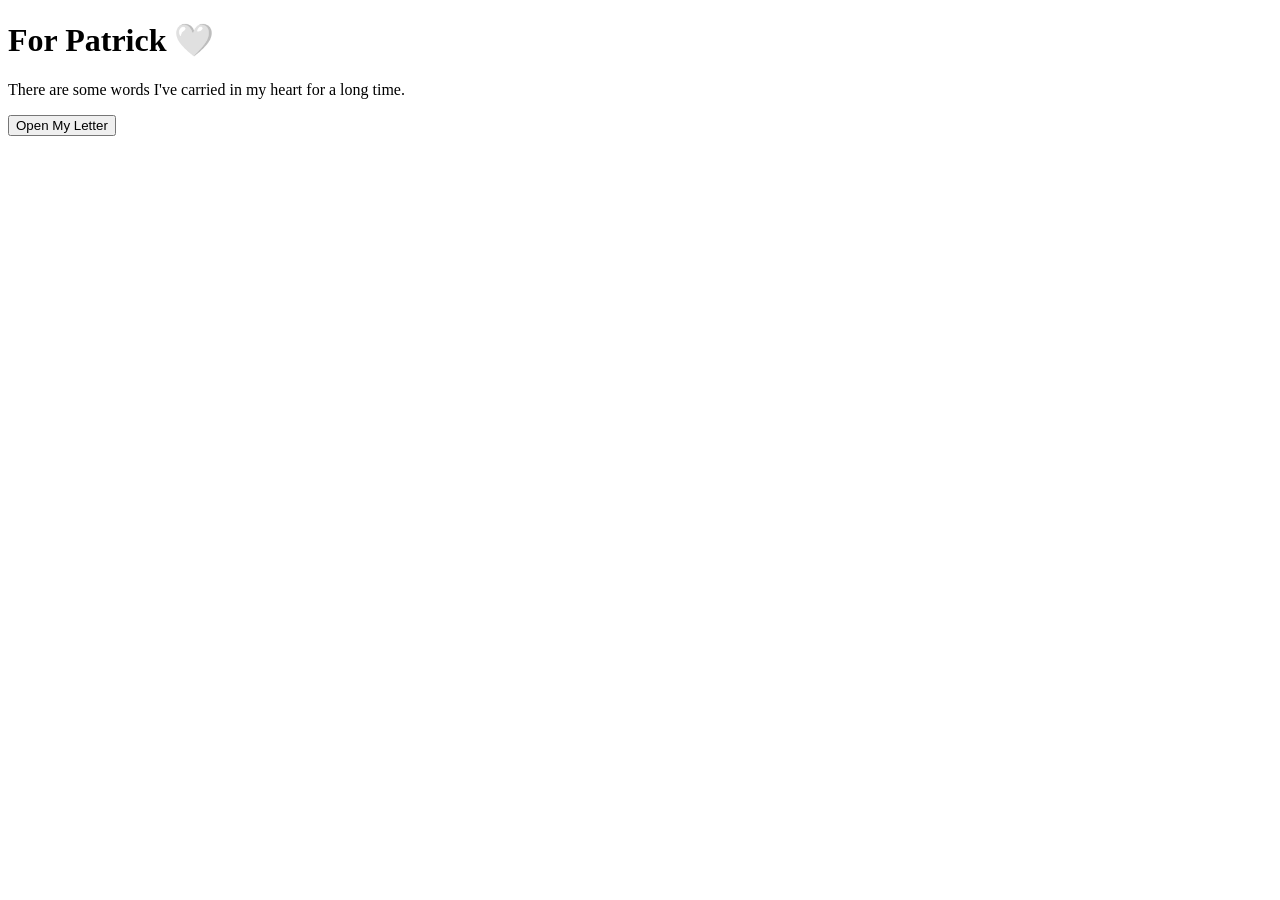
==== index.html @ e9bdb744 "Create index.html" ====
<!DOCTYPE html>
<html lang="en">
<head>
    <meta charset="UTF-8">
    <meta name="viewport" content="width=device-width, initial-scale=1.0">
    <title>For Patrick ❤️</title>

    <link rel="stylesheet" href="style.css">
</head>

<body>

    <div class="container">
        <h1>For Patrick 🤍</h1>

        <p>
            There are some words I've carried in my heart for a long time.
        </p>

        <button id="startBtn">
            Open My Letter
        </button>
    </div>

    <script src="script.js"></script>

</body>
</html>
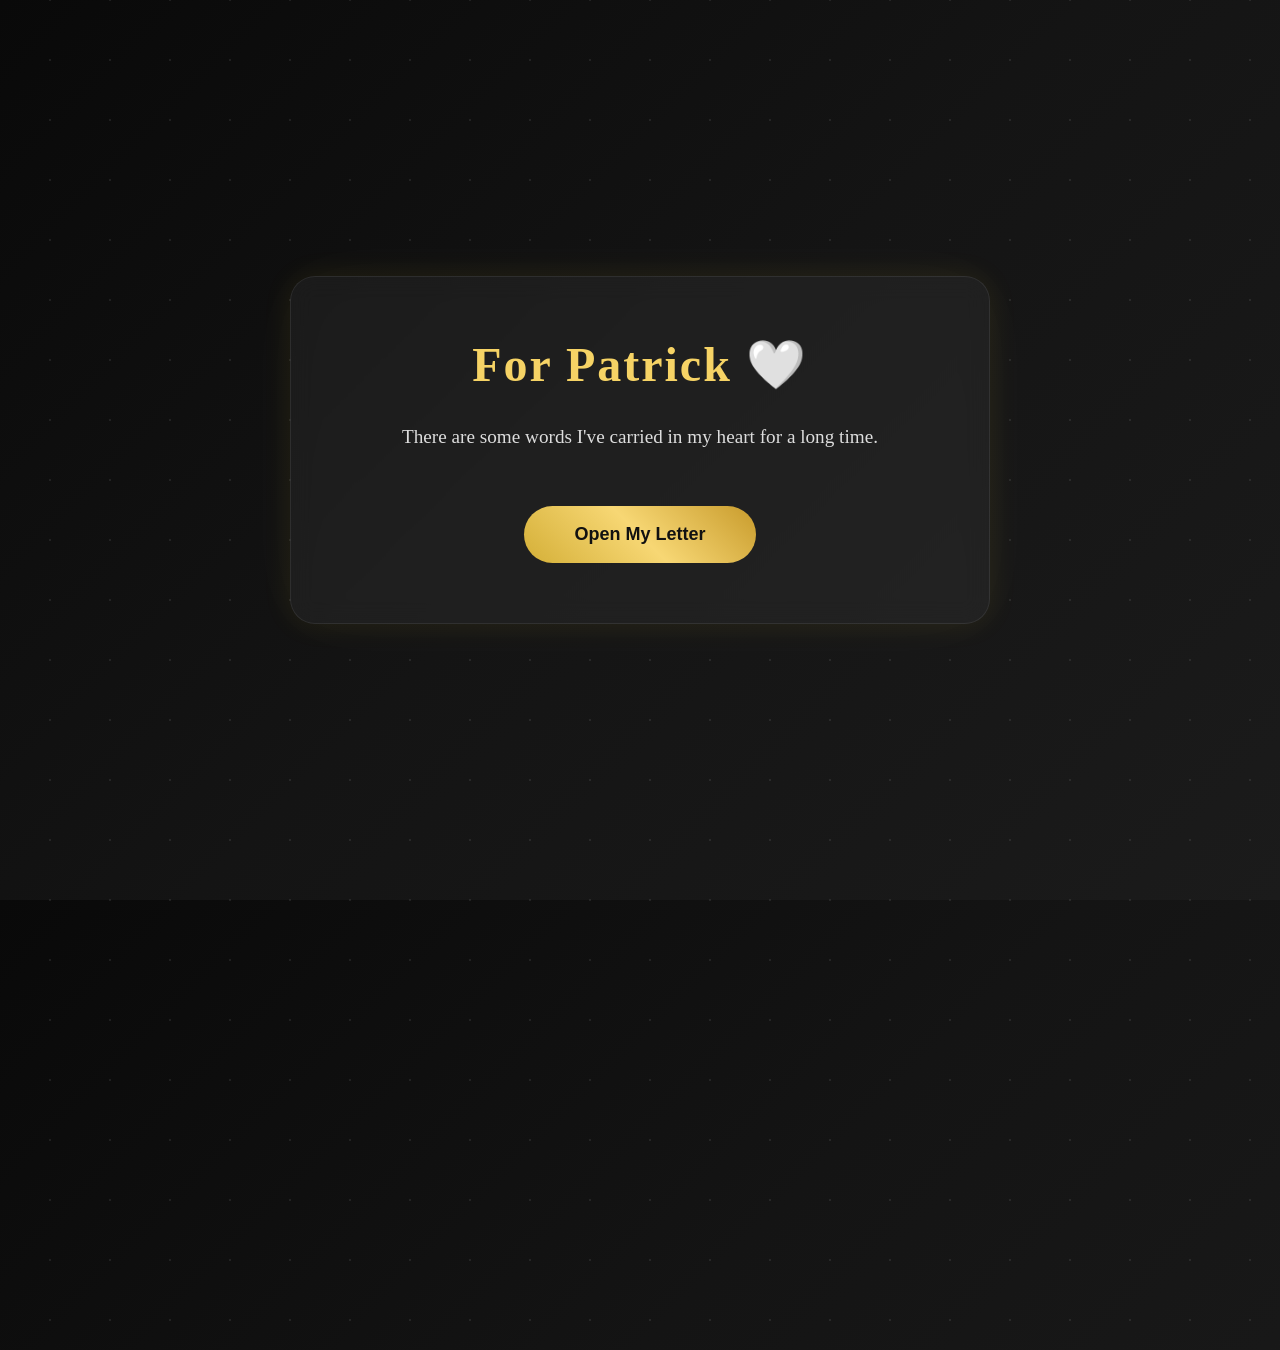
==== commit aa143bb3: "Update index.html" ====
--- a/index.html
+++ b/index.html
@@ -1,4 +1,8 @@
-<!DOCTYPE html>
+<!DOCTYPE html><link rel="preconnect" href="https://fonts.googleapis.com">
+
+<link rel="preconnect" href="https://fonts.gstatic.com" crossorigin>
+
+<link href="https://fonts.googleapis.com/css2?family=Cormorant+Garamond:wght@300;400;600;700&family=Great+Vibes&display=swap" rel="stylesheet">
 <html lang="en">
 <head>
     <meta charset="UTF-8">
--- a/style.css
+++ b/style.css
@@ -0,0 +1,159 @@
+/* ===========================
+   FOR PATRICK
+   Elegant Luxury Styling
+=========================== */
+
+*{
+    margin:0;
+    padding:0;
+    box-sizing:border-box;
+}
+
+body{
+    font-family: "Georgia", serif;
+    background: linear-gradient(135deg,#090909,#141414,#1b1b1b);
+    color:#f8f5ef;
+    height:100vh;
+    display:flex;
+    justify-content:center;
+    align-items:center;
+    overflow:hidden;
+}
+
+.container{
+    width:90%;
+    max-width:700px;
+    text-align:center;
+    padding:60px 40px;
+
+    background:rgba(255,255,255,.05);
+    backdrop-filter:blur(12px);
+
+    border:1px solid rgba(255,255,255,.08);
+
+    border-radius:25px;
+
+    box-shadow:
+    0 0 30px rgba(255,215,0,.08),
+    0 0 80px rgba(255,255,255,.03);
+}
+
+h1{
+
+    font-size:3rem;
+
+    color:#F6D365;
+
+    margin-bottom:25px;
+
+    letter-spacing:2px;
+}
+
+p{
+
+    font-size:1.2rem;
+
+    line-height:2;
+
+    color:#dddddd;
+
+    margin-bottom:50px;
+}
+
+button{
+
+    padding:18px 50px;
+
+    font-size:18px;
+
+    cursor:pointer;
+
+    border:none;
+
+    border-radius:100px;
+
+    background:linear-gradient(
+        45deg,
+        #d4af37,
+        #f7d774,
+        #c89b2c
+    );
+
+    color:#111;
+
+    font-weight:bold;
+
+    transition:.35s;
+}
+
+button:hover{
+
+    transform:translateY(-4px);
+
+    box-shadow:
+    0 15px 30px rgba(212,175,55,.35);
+}
+
+button:active{
+
+    transform:scale(.97);
+}
+
+/* Floating stars */
+
+body::before{
+
+    content:"";
+
+    position:absolute;
+
+    width:200%;
+
+    height:200%;
+
+    background-image:
+    radial-gradient(#ffffff 1px, transparent 1px);
+
+    background-size:60px 60px;
+
+    opacity:.08;
+
+    animation:stars 70s linear infinite;
+}
+
+@keyframes stars{
+
+    from{
+
+        transform:translateY(0);
+    }
+
+    to{
+
+        transform:translateY(-500px);
+    }
+}
+
+/* Fade animation */
+
+.container{
+
+    animation:fadeIn 2s ease;
+}
+
+@keyframes fadeIn{
+
+    from{
+
+        opacity:0;
+
+        transform:translateY(30px);
+    }
+
+    to{
+
+        opacity:1;
+
+        transform:translateY(0);
+    }
+}
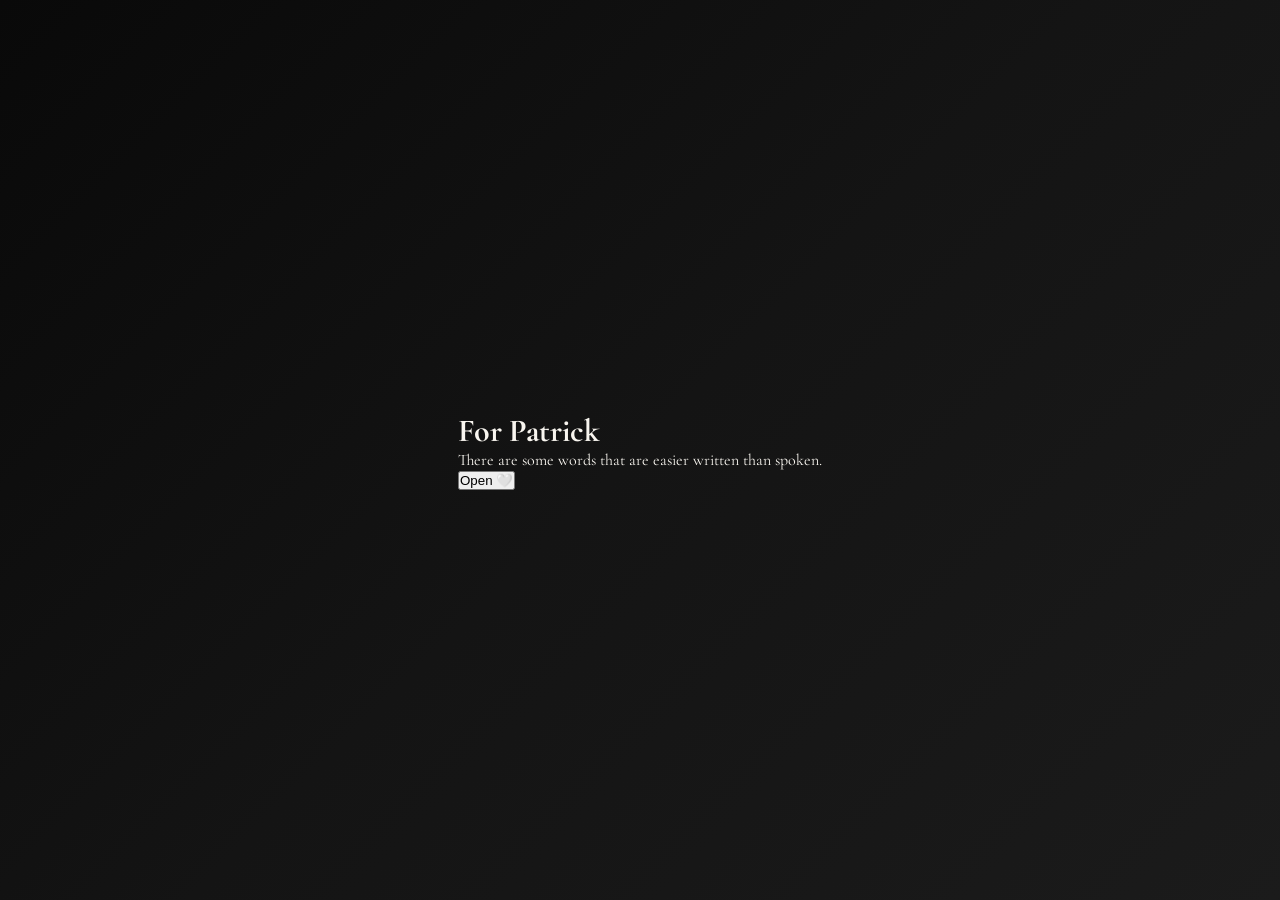
==== commit 4bc2dd73: "Update index.html" ====
--- a/index.html
+++ b/index.html
@@ -1,32 +1,42 @@
-<!DOCTYPE html><link rel="preconnect" href="https://fonts.googleapis.com">
+<!DOCTYPE html>
+<html lang="en">
 
+<head>
+
+<meta charset="UTF-8">
+<meta name="viewport" content="width=device-width, initial-scale=1.0">
+
+<title>For Patrick 🤍</title>
+
+<link rel="preconnect" href="https://fonts.googleapis.com">
 <link rel="preconnect" href="https://fonts.gstatic.com" crossorigin>
 
-<link href="https://fonts.googleapis.com/css2?family=Cormorant+Garamond:wght@300;400;600;700&family=Great+Vibes&display=swap" rel="stylesheet">
-<html lang="en">
-<head>
-    <meta charset="UTF-8">
-    <meta name="viewport" content="width=device-width, initial-scale=1.0">
-    <title>For Patrick ❤️</title>
+<link href="https://fonts.googleapis.com/css2?family=Cormorant+Garamond:wght@300;500;700&family=Great+Vibes&display=swap" rel="stylesheet">
 
-    <link rel="stylesheet" href="style.css">
+<link rel="stylesheet" href="style.css">
+
 </head>
 
 <body>
 
-    <div class="container">
-        <h1>For Patrick 🤍</h1>
+<div class="landing">
 
-        <p>
-            There are some words I've carried in my heart for a long time.
-        </p>
+<h1>For Patrick</h1>
 
-        <button id="startBtn">
-            Open My Letter
-        </button>
-    </div>
+<p>
+There are some words that are easier written than spoken.
+</p>
 
-    <script src="script.js"></script>
+<button id="startBtn">
+
+Open 🤍
+
+</button>
+
+</div>
+
+<script src="script.js"></script>
 
 </body>
+
 </html>
--- a/style.css
+++ b/style.css
@@ -10,8 +10,8 @@
 }
 
 body{
-    font-family: "Georgia", serif;
-    background: linear-gradient(135deg,#090909,#141414,#1b1b1b);
+    font- ;font-family: 'Cormorant Garamond', serif;
+   background: linear-gradient(135deg,#090909,#141414,#1b1b1b);
     color:#f8f5ef;
     height:100vh;
     display:flex;
@@ -35,32 +35,82 @@
 
     box-shadow:
     0 0 30px rgba(255,215,0,.08),
-    0 0 80px rgba(255,255,255,.03);
-}
-
-h1{
-
-    font-size:3rem;
-
-    color:#F6D365;
-
+    0 0 80px rgba(255,255,255,.#
     margin-bottom:25px;
 
-    letter-spacing:2px;
-}
-
-p{
-
-    font-size:1.2rem;
-
-    line-height:2;
-
-    color:#dddddd;
-
-    margin-bottom:50px;
-}
-
-button{
+    letter-spacing:2px;.letter{
+
+animation:letterAppear 2.5s ease;
+
+}
+
+@keyframes letterAppear{
+
+0%{
+
+opacity:0;
+
+transform:translateY(80px);
+
+}
+
+100%{
+
+opacity:1;
+
+transform:translateY(0);
+
+}
+
+}
+}h1{
+
+font-family:'Great Vibes',cursive;
+
+font-size:72px;
+
+font-weight:400;
+
+color:#F5D78A;
+
+margin-bottom:25px;
+
+text-shadow:
+
+0 0 15px rgba(255,215,120,.3);
+
+}
+
+p{p{
+
+font-size:24px;
+
+color:#E9E3D8;
+
+letter-spacing:.
+.letter::before{
+
+content:"";
+
+position:absolute;
+
+inset:0;
+
+background:linear-gradient(
+
+180deg,
+
+rgba(255,255,255,.15),
+
+rgba(255,255,255,0)
+
+);
+
+pointer-events:none;
+
+}
+
+button
 
     padding:18px 50px;
 
